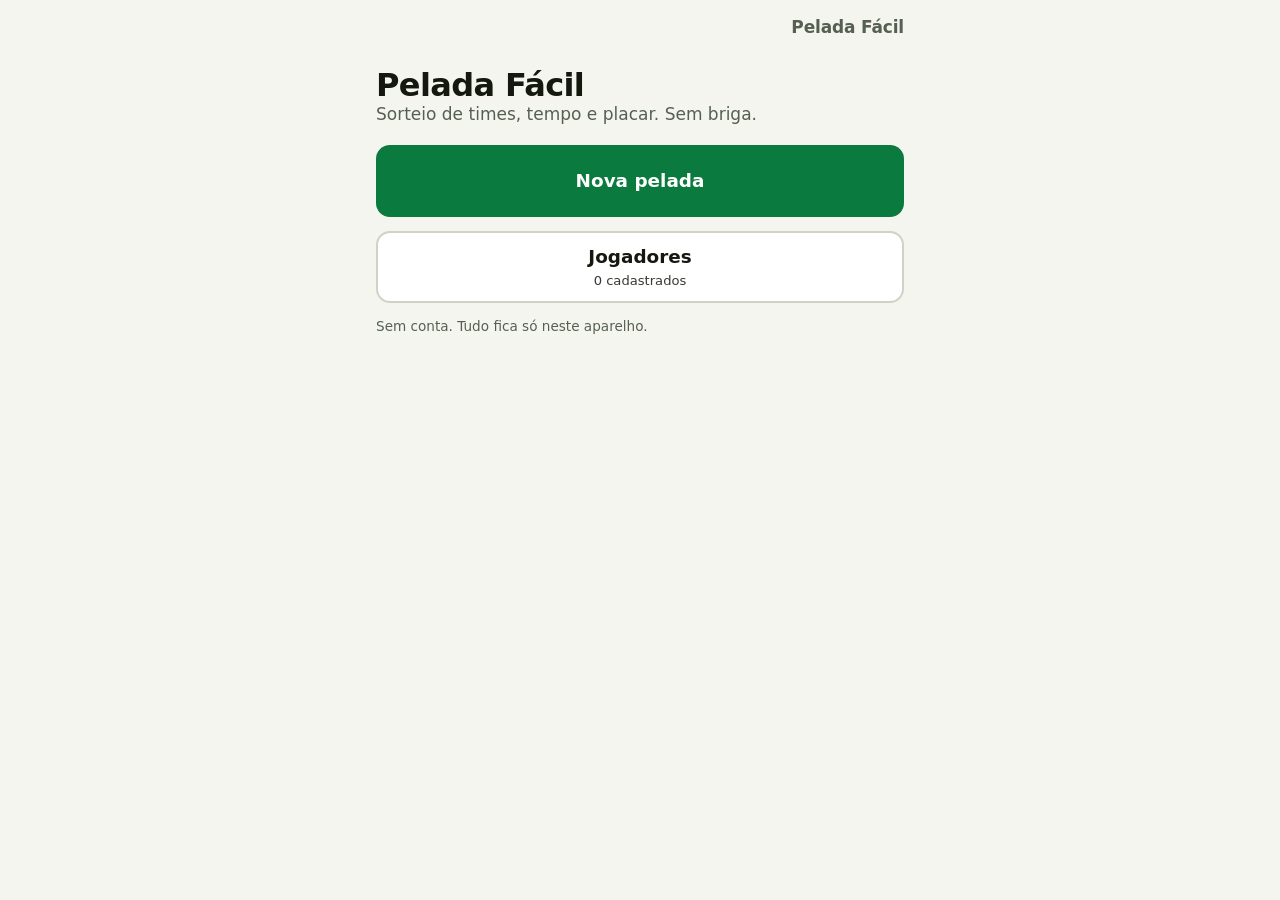
==== index.html @ 96997d21 "Pelada Fácil: primeira versão publicada Co-Authored-By: Claude Sonnet 5.5 <noreply@anthropic.com> Cl" ====
<!doctype html>
<html lang="pt-BR">
<head>
  <meta charset="utf-8">
  <meta name="viewport" content="width=device-width, initial-scale=1, viewport-fit=cover">
  <title>Pelada Fácil</title>
  <meta name="description" content="Sorteio de times, cronômetro e placar para a pelada de fim de semana.">
  <meta name="theme-color" content="#0b7a3e">
  <link rel="manifest" href="manifest.webmanifest">
  <link rel="icon" href="icon.svg" type="image/svg+xml">
  <link rel="apple-touch-icon" href="icon-192.png">
  <link rel="stylesheet" href="app.css">
</head>
<body>
  <div id="app"></div>
  <div id="overlay"></div>
  <div id="toast" role="status" aria-live="polite"></div>
  <noscript>Este app precisa de JavaScript para funcionar.</noscript>
  <script type="module" src="app.js"></script>
</body>
</html>
---- app.css ----
/* Pelada Fácil: pensado para uso em pé, ao sol e com pressa. Botões grandes, contraste alto. */

:root {
  --bg: #f4f5ef;
  --surface: #ffffff;
  --surface-2: #ebede4;
  --text: #14180f;
  --muted: #566052;
  --border: #cfd3c5;
  --accent: #0b7a3e;
  --on-accent: #ffffff;
  --danger: #b3261e;
  --focus: #1a5fd6;
  --shadow: 0 1px 2px rgba(20, 24, 15, 0.08), 0 4px 14px rgba(20, 24, 15, 0.06);
  --radius: 16px;
  color-scheme: light dark;
}

@media (prefers-color-scheme: dark) {
  :root:not([data-theme="light"]) {
    --bg: #0d100b;
    --surface: #171b14;
    --surface-2: #1f241b;
    --text: #f1f3ec;
    --muted: #a6ae9d;
    --border: #2f3629;
    --accent: #3ddc84;
    --on-accent: #06210f;
    --danger: #ff8a80;
    --focus: #8ab4ff;
    --shadow: none;
  }
}

:root[data-theme="dark"] {
  --bg: #0d100b;
  --surface: #171b14;
  --surface-2: #1f241b;
  --text: #f1f3ec;
  --muted: #a6ae9d;
  --border: #2f3629;
  --accent: #3ddc84;
  --on-accent: #06210f;
  --danger: #ff8a80;
  --focus: #8ab4ff;
  --shadow: none;
}

* {
  box-sizing: border-box;
  -webkit-tap-highlight-color: transparent;
}

html {
  -webkit-text-size-adjust: 100%;
}

body {
  margin: 0;
  background: var(--bg);
  color: var(--text);
  font-family: system-ui, -apple-system, "Segoe UI", Roboto, "Helvetica Neue", Arial, sans-serif;
  font-size: 17px;
  line-height: 1.4;
  min-height: 100vh;
  min-height: 100dvh;
  touch-action: manipulation;
}

#app {
  max-width: 560px;
  margin: 0 auto;
  padding: 0 16px calc(32px + env(safe-area-inset-bottom));
}

h1, h2, h3, p { margin: 0; }
h1 { font-size: 2rem; line-height: 1.1; letter-spacing: -0.02em; }
h2 { font-size: 1.35rem; line-height: 1.2; }
h2 small { font-weight: 500; color: var(--muted); font-size: 1rem; margin-left: 6px; }
h3 { font-size: 1.05rem; }
.muted { color: var(--muted); }
.fine { color: var(--muted); font-size: 0.85rem; }

:focus-visible { outline: 3px solid var(--focus); outline-offset: 2px; }

/* ---------- estrutura ---------- */

.top {
  position: sticky;
  top: 0;
  z-index: 5;
  display: flex;
  align-items: center;
  gap: 8px;
  min-height: 56px;
  padding-top: env(safe-area-inset-top);
  background: var(--bg);
}
.brand { font-weight: 800; letter-spacing: -0.01em; margin-left: auto; color: var(--muted); }
.link {
  font: inherit;
  font-weight: 700;
  color: var(--accent);
  background: none;
  border: 0;
  min-height: 44px;
  padding: 0 4px;
}

.stack { display: flex; flex-direction: column; gap: 14px; }
.card {
  background: var(--surface);
  border: 1px solid var(--border);
  border-radius: var(--radius);
  padding: 14px;
  box-shadow: var(--shadow);
}
.card > h3 { margin-bottom: 10px; }
.hero { padding: 12px 0 4px; }

/* ---------- botões ---------- */

.btn {
  display: inline-flex;
  flex-direction: column;
  align-items: center;
  justify-content: center;
  gap: 2px;
  min-height: 56px;
  padding: 0 18px;
  border-radius: 14px;
  border: 2px solid var(--border);
  background: var(--surface);
  color: var(--text);
  font: inherit;
  font-weight: 700;
  text-align: center;
  cursor: pointer;
  user-select: none;
  -webkit-user-select: none;
}
.btn small { font-weight: 500; opacity: 0.85; font-size: 0.82rem; }
.btn.primary { background: var(--accent); color: var(--on-accent); border-color: transparent; }
.btn.danger { color: var(--danger); }
.btn.big { min-height: 72px; font-size: 1.15rem; }
.btn.huge { min-height: 140px; font-size: 1.6rem; border-radius: 22px; }
.btn.sm { min-height: 44px; padding: 0 12px; font-size: 0.95rem; }
.btn:disabled { opacity: 0.45; cursor: not-allowed; }
.btn:not(:disabled):active { transform: scale(0.98); }
.btn svg { width: 1.3em; height: 1.3em; }
.btn.row-btn { flex-direction: row; gap: 10px; }

.row2 { display: grid; grid-template-columns: 1fr 1fr; gap: 10px; }

/* ---------- formulários ---------- */

.field {
  display: flex;
  align-items: center;
  justify-content: space-between;
  gap: 12px;
  padding: 8px 0;
  border-top: 1px solid var(--border);
}
.field:first-of-type { border-top: 0; }
.field .lbl { flex: 1; min-width: 0; font-weight: 600; }
.field .lbl small { display: block; font-weight: 400; color: var(--muted); font-size: 0.82rem; }

.stepper { display: inline-flex; align-items: center; gap: 6px; }
.stepper button {
  width: 48px;
  height: 48px;
  border-radius: 12px;
  border: 2px solid var(--border);
  background: var(--surface-2);
  color: var(--text);
  font: inherit;
  font-size: 1.5rem;
  font-weight: 700;
  line-height: 1;
}
.stepper output {
  min-width: 56px;
  text-align: center;
  font-weight: 800;
  font-size: 1.15rem;
  font-variant-numeric: tabular-nums;
}

.seg { display: grid; grid-template-columns: 1fr 1fr; gap: 6px; background: var(--surface-2); padding: 5px; border-radius: 14px; }
.seg button {
  min-height: 50px;
  border: 0;
  border-radius: 10px;
  background: transparent;
  color: var(--text);
  font: inherit;
  font-weight: 700;
}
.seg button.on { background: var(--accent); color: var(--on-accent); }

select, input[type="text"], textarea {
  width: 100%;
  min-height: 48px;
  padding: 8px 12px;
  border-radius: 12px;
  border: 2px solid var(--border);
  background: var(--surface);
  color: var(--text);
  font: inherit;
}
textarea { min-height: 110px; resize: vertical; }
.field select { width: auto; max-width: 52%; }

.swatch {
  display: inline-block;
  width: 26px;
  height: 26px;
  border-radius: 8px;
  border: 2px solid rgba(128, 128, 128, 0.55);
  background: var(--bg);
  flex: none;
}

.checks { display: grid; grid-template-columns: repeat(auto-fill, minmax(150px, 1fr)); gap: 8px; }
.check {
  display: flex;
  align-items: center;
  gap: 10px;
  min-height: 48px;
  padding: 6px 12px;
  border: 2px solid var(--border);
  border-radius: 12px;
  background: var(--surface);
  font-weight: 600;
}
.check input { width: 22px; height: 22px; accent-color: var(--accent); flex: none; }
.check:has(input:checked) { border-color: var(--accent); background: var(--surface-2); }

.notice { padding: 10px 12px; border-radius: 12px; background: var(--surface-2); border-left: 5px solid var(--accent); font-size: 0.95rem; }
.notice.warn { border-left-color: #d98e04; }
.notice.block { border-left-color: var(--danger); }

.player-row { display: grid; grid-template-columns: 1fr 1fr; gap: 8px; align-items: center; }
.player-row .btn { grid-column: 1 / -1; }

/* ---------- sorteio ---------- */

.progress { height: 10px; border-radius: 99px; background: var(--surface-2); overflow: hidden; }
.progress .bar { height: 100%; background: var(--accent); transition: width 0.2s; }
.names { display: grid; grid-template-columns: repeat(auto-fill, minmax(140px, 1fr)); gap: 8px; }
.names .btn { min-height: 60px; word-break: break-word; }
.inline { display: grid; grid-template-columns: 1fr auto; gap: 8px; }

.reveal {
  position: fixed;
  inset: 0;
  z-index: 50;
  display: grid;
  place-items: center;
  text-align: center;
  padding: 24px;
  background: var(--bg-team, var(--surface));
  color: var(--fg-team, var(--text));
}
.rv-inner { display: flex; flex-direction: column; gap: 8px; align-items: center; }
.rv-name { font-size: 1.6rem; font-weight: 700; }
.rv-label { font-size: 1.1rem; letter-spacing: 0.1em; text-transform: uppercase; opacity: 0.85; }
.rv-color { font-size: clamp(3rem, 18vw, 6.5rem); font-weight: 900; line-height: 1; letter-spacing: -0.03em; }
.reveal small { margin-top: 28px; opacity: 0.8; }

.sheet-bg { position: fixed; inset: 0; z-index: 40; background: rgba(0, 0, 0, 0.5); }
.sheet {
  position: fixed;
  left: 0;
  right: 0;
  bottom: 0;
  z-index: 41;
  max-width: 560px;
  margin: 0 auto;
  display: flex;
  flex-direction: column;
  gap: 12px;
  padding: 18px 16px calc(18px + env(safe-area-inset-bottom));
  background: var(--surface);
  border-radius: 22px 22px 0 0;
  border: 1px solid var(--border);
}
.sheet h3 { font-size: 1.25rem; }
.sheet .stack-btns { display: flex; flex-direction: column; gap: 8px; }

/* ---------- times ---------- */

.teamcard { border-radius: var(--radius); overflow: hidden; border: 1px solid var(--border); background: var(--surface); }
.teamhead {
  display: flex;
  align-items: center;
  justify-content: space-between;
  gap: 8px;
  padding: 12px 14px;
  background: var(--bg-team);
  color: var(--fg-team);
  font-weight: 800;
  font-size: 1.2rem;
}
.teamhead small { font-weight: 600; opacity: 0.9; font-size: 0.9rem; }
.members { list-style: none; margin: 0; padding: 4px 14px 8px; }
.members li { display: flex; align-items: center; justify-content: space-between; gap: 8px; min-height: 44px; border-top: 1px solid var(--border); }
.members li:first-child { border-top: 0; }
.tag { font-size: 0.78rem; font-weight: 700; padding: 2px 8px; border-radius: 99px; background: var(--surface-2); color: var(--muted); }
.teamnote { padding: 10px 14px; color: var(--muted); }

/* ---------- partida ---------- */

.match { display: flex; flex-direction: column; gap: 12px; }
.meta { display: flex; justify-content: space-between; gap: 8px; color: var(--muted); font-weight: 600; font-size: 0.95rem; }
.clock {
  text-align: center;
  font-size: clamp(4rem, 24vw, 7.5rem);
  font-weight: 800;
  line-height: 1;
  letter-spacing: -0.03em;
  font-variant-numeric: tabular-nums;
}
.clock.paused { animation: blink 1.2s steps(2, start) infinite; }
@keyframes blink { 50% { opacity: 0.35; } }
.clock-label { text-align: center; color: var(--muted); font-weight: 700; margin-top: -4px; }

.scoreboard { display: grid; grid-template-columns: 1fr 1fr; gap: 10px; }
.team {
  display: flex;
  flex-direction: column;
  align-items: center;
  gap: 6px;
  padding: 12px 10px 10px;
  border-radius: 20px;
  background: var(--bg-team);
  color: var(--fg-team);
  border: 2px solid rgba(128, 128, 128, 0.5);
}
.team .tname { font-size: 1.25rem; font-weight: 800; }
.team .score { font-size: clamp(3.5rem, 20vw, 6rem); font-weight: 900; line-height: 1; font-variant-numeric: tabular-nums; }
.team .goal {
  width: 100%;
  min-height: 64px;
  border-radius: 14px;
  border: 3px solid currentColor;
  background: transparent;
  color: inherit;
  font: inherit;
  font-weight: 800;
  font-size: 1.2rem;
}
.team .goal:disabled { opacity: 0.4; }
.team .goal:not(:disabled):active { transform: scale(0.97); background: rgba(128, 128, 128, 0.25); }

.events { margin: 0; padding: 0; list-style: none; }
.events li { display: flex; gap: 10px; padding: 8px 0; border-top: 1px solid var(--border); font-size: 0.95rem; }
.events li:first-child { border-top: 0; }
.events time { font-variant-numeric: tabular-nums; font-weight: 700; color: var(--muted); min-width: 3.2em; }
.events .undone { text-decoration: line-through; opacity: 0.6; }

.end-bg { position: fixed; inset: 0; z-index: 30; background: rgba(0, 0, 0, 0.6); display: grid; place-items: center; padding: 16px; }
.end {
  width: 100%;
  max-width: 520px;
  max-height: 100%;
  overflow: auto;
  display: flex;
  flex-direction: column;
  gap: 12px;
  padding: 18px;
  border-radius: 22px;
  background: var(--surface);
  border: 1px solid var(--border);
}
.end h2 { font-size: 1.6rem; }
.end .result { display: grid; grid-template-columns: 1fr auto 1fr; align-items: center; gap: 8px; text-align: center; }
.end .result .t { padding: 10px 6px; border-radius: 14px; font-weight: 800; background: var(--bg-team); color: var(--fg-team); border: 2px solid rgba(128,128,128,.5); }
.end .result .x { font-size: 2rem; font-weight: 900; font-variant-numeric: tabular-nums; }
.chip {
  display: inline-block;
  padding: 1px 10px;
  border-radius: 99px;
  font-weight: 800;
  background: var(--bg-team);
  color: var(--fg-team);
  border: 2px solid rgba(128, 128, 128, 0.5);
}

table { width: 100%; border-collapse: collapse; font-variant-numeric: tabular-nums; }
th, td { padding: 8px 4px; text-align: center; border-top: 1px solid var(--border); }
th { color: var(--muted); font-size: 0.85rem; font-weight: 700; border-top: 0; }
td:first-child, th:first-child { text-align: left; }
pre {
  margin: 0;
  white-space: pre-wrap;
  word-break: break-word;
  font: inherit;
  font-size: 0.95rem;
  background: var(--surface-2);
  padding: 12px;
  border-radius: 12px;
}

#toast {
  position: fixed;
  left: 50%;
  bottom: calc(24px + env(safe-area-inset-bottom));
  transform: translate(-50%, 20px);
  z-index: 80;
  max-width: min(92vw, 520px);
  padding: 12px 16px;
  border-radius: 14px;
  background: #1c1f19;
  color: #fff;
  font-weight: 600;
  opacity: 0;
  pointer-events: none;
  transition: opacity 0.2s, transform 0.2s;
}
#toast.show { opacity: 1; transform: translate(-50%, 0); }

@media (prefers-reduced-motion: reduce) {
  * { animation: none !important; transition: none !important; }
}
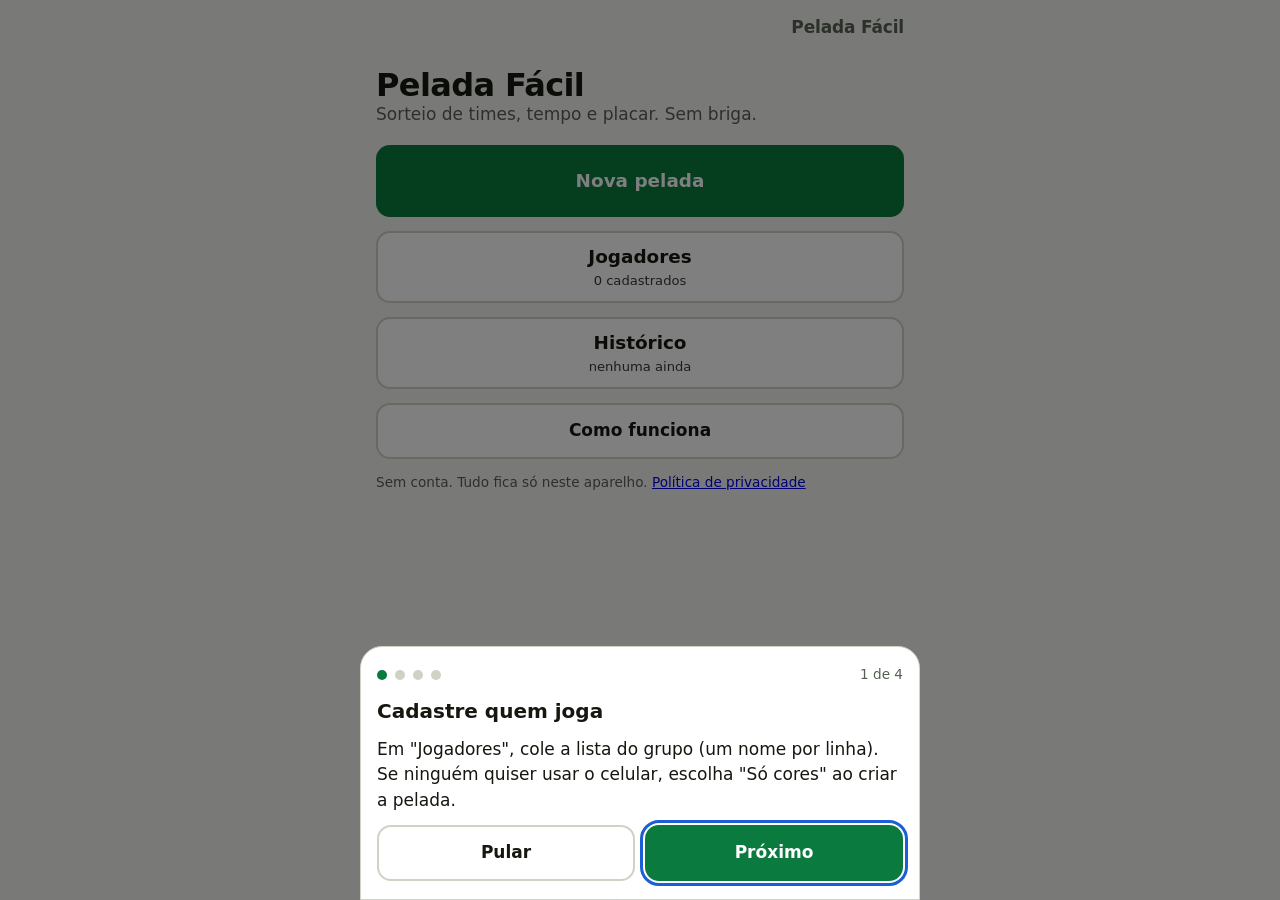
==== commit fd3827d6: "Histórico, tutorial, escolha de quem começa, backup de jogadores e política de privacidade Co-Author" ====
--- a/index.html
+++ b/index.html
@@ -14,6 +14,7 @@
 <body>
   <div id="app"></div>
   <div id="overlay"></div>
+  <div id="sr" class="sr-only" role="status" aria-live="polite"></div>
   <div id="toast" role="status" aria-live="polite"></div>
   <noscript>Este app precisa de JavaScript para funcionar.</noscript>
   <script type="module" src="app.js"></script>
--- a/app.css
+++ b/app.css
@@ -424,3 +424,15 @@
 @media (prefers-reduced-motion: reduce) {
   * { animation: none !important; transition: none !important; }
 }
+
+/* acessibilidade e novas telas */
+.sr-only { position: absolute; width: 1px; height: 1px; margin: -1px; padding: 0; overflow: hidden; clip: rect(0 0 0 0); white-space: nowrap; border: 0; }
+.dots { display: flex; align-items: center; gap: 8px; }
+.dots .fine { margin-left: auto; }
+.dot-i { width: 10px; height: 10px; border-radius: 50%; background: var(--border); }
+.dot-i.on { background: var(--accent); }
+.tutorial p { margin: 0; line-height: 1.5; }
+.hist summary { display: flex; justify-content: space-between; align-items: center; gap: 8px; min-height: 44px; cursor: pointer; font-weight: 700; }
+.hist summary small { color: var(--muted); font-weight: 500; }
+.hist pre { white-space: pre-wrap; margin: 10px 0; }
+main { display: block; }
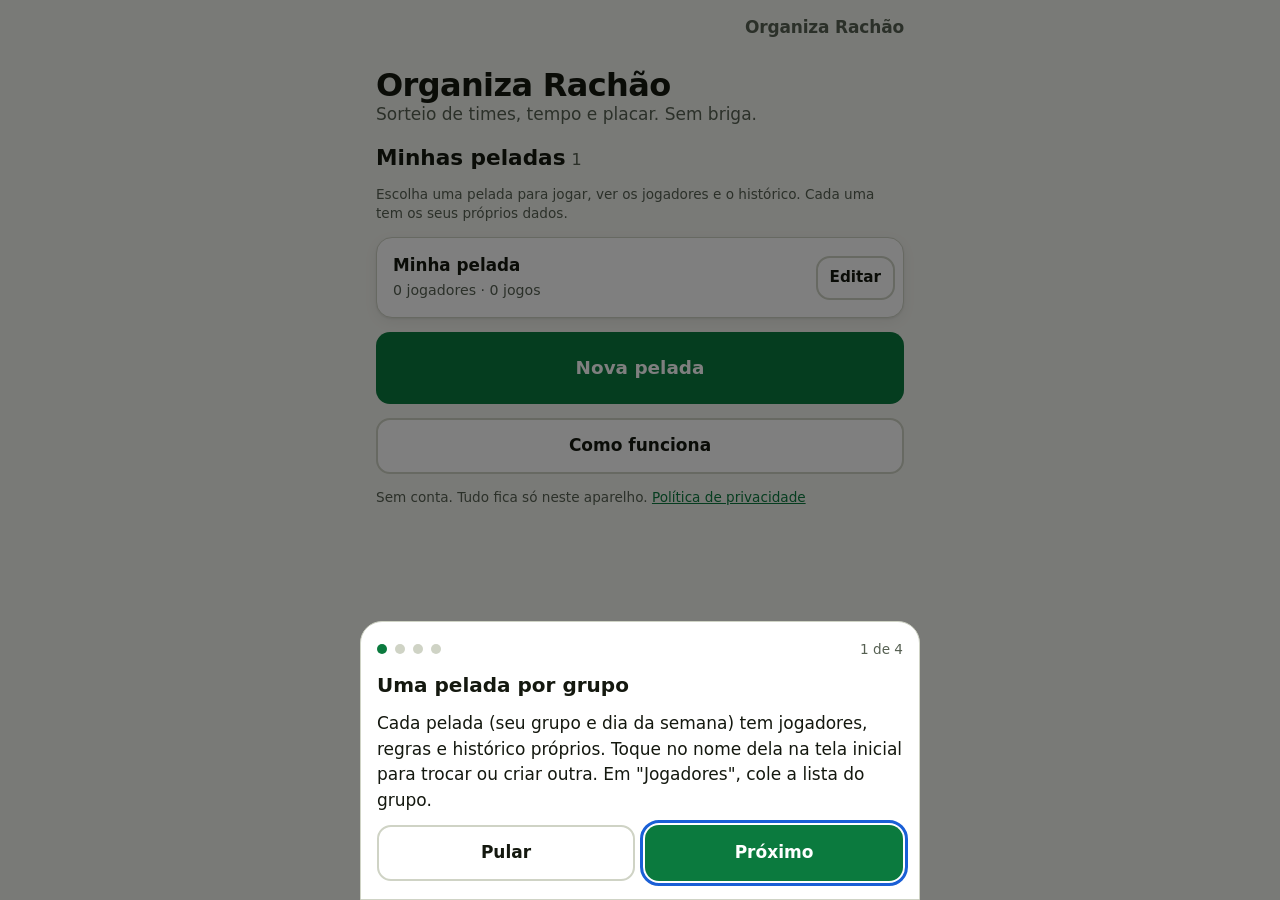
==== commit e87f3b0c: "App passa a se chamar Organiza Rachão Co-Authored-By: Claude Sonnet 5.5 <noreply@anthropic.com> Clau" ====
--- a/index.html
+++ b/index.html
@@ -3,7 +3,7 @@
 <head>
   <meta charset="utf-8">
   <meta name="viewport" content="width=device-width, initial-scale=1, viewport-fit=cover">
-  <title>Pelada Fácil</title>
+  <title>Organiza Rachão</title>
   <meta name="description" content="Sorteio de times, cronômetro e placar para a pelada de fim de semana.">
   <meta name="theme-color" content="#0b7a3e">
   <link rel="manifest" href="manifest.webmanifest">
--- a/app.css
+++ b/app.css
@@ -1,4 +1,4 @@
-/* Pelada Fácil: pensado para uso em pé, ao sol e com pressa. Botões grandes, contraste alto. */
+/* Organiza Rachão: pensado para uso em pé, ao sol e com pressa. Botões grandes, contraste alto. */
 
 :root {
   --bg: #f4f5ef;
@@ -436,3 +436,21 @@
 .hist summary small { color: var(--muted); font-weight: 500; }
 .hist pre { white-space: pre-wrap; margin: 10px 0; }
 main { display: block; }
+
+/* várias peladas */
+.groupbar { display: flex; align-items: center; justify-content: space-between; gap: 12px; width: 100%; min-height: 56px; padding: 10px 16px; text-align: left; font: inherit; color: var(--text); background: var(--surface); border: 2px solid var(--border); border-radius: 14px; cursor: pointer; }
+.groupbar span:first-child { display: flex; flex-direction: column; min-width: 0; }
+.groupbar b { overflow-wrap: anywhere; }
+.groupbar small { color: var(--muted); }
+.groupbar span:last-child { color: var(--accent); font-weight: 700; white-space: nowrap; }
+.group { display: flex; align-items: stretch; gap: 10px; padding: 8px; }
+.group.here { border-color: var(--accent); }
+.grp-main { flex: 1; min-width: 0; display: flex; flex-direction: column; gap: 4px; align-items: flex-start; text-align: left; min-height: 56px; padding: 8px; font: inherit; color: var(--text); background: none; border: 0; cursor: pointer; }
+.grp-main small { color: var(--muted); }
+.grp-name { font-weight: 800; font-size: 1.05rem; overflow-wrap: anywhere; display: flex; flex-wrap: wrap; gap: 6px; align-items: center; }
+.tag { font-size: 0.75rem; font-weight: 700; padding: 2px 8px; border-radius: 999px; background: var(--surface-2); color: var(--muted); }
+.tag.live { background: var(--accent); color: var(--on-accent); }
+.group .btn.sm { align-self: center; }
+.field.col { flex-direction: column; align-items: stretch; gap: 8px; }
+.field.col select, .field.col input { width: 100%; max-width: 100%; }
+.fine a { color: var(--accent); }
